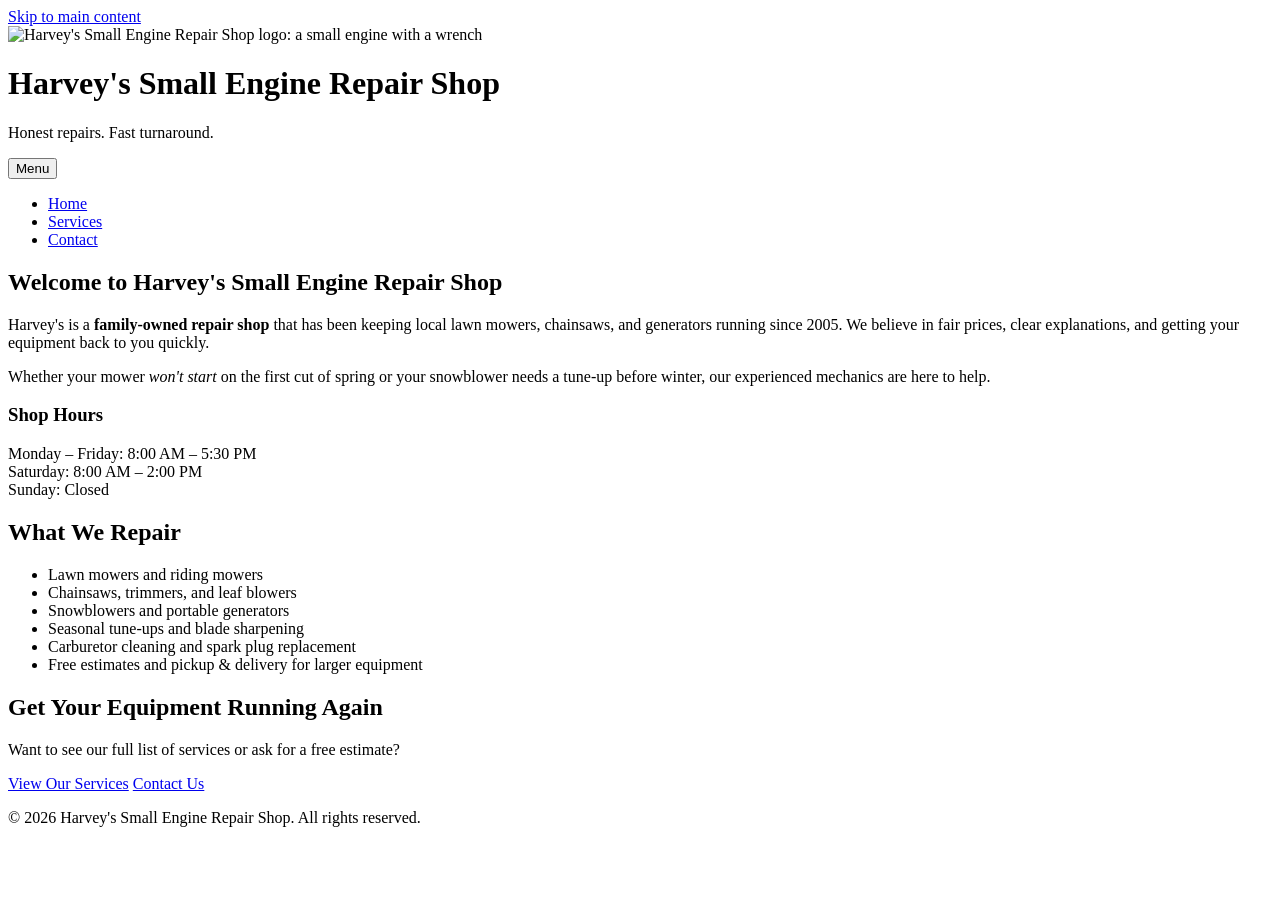
==== index.html @ 812dff40 "Add website pages and styling" ====
<!DOCTYPE html>
<html lang="en">
<head>
  <meta charset="UTF-8">
  <meta name="viewport" content="width=device-width, initial-scale=1.0">
  <title>Home | Harvey's Small Engine Repair Shop</title>
  <link rel="stylesheet" href="CSS/styles.css">
</head>
<body>
  <a class="skip-link" href="#main">Skip to main content</a>

  <header class="site-header">
    <img class="logo" src="images/logo.svg" alt="Harvey's Small Engine Repair Shop logo: a small engine with a wrench" width="120" height="120">
    <h1>Harvey's Small Engine Repair Shop</h1>
    <p class="tagline">Honest repairs. Fast turnaround.</p>
  </header>

  <nav class="nav-menu" aria-label="Main navigation">
    <button class="nav-toggle" type="button" aria-expanded="false" aria-controls="nav-list">Menu</button>
    <ul class="nav-list" id="nav-list">
      <li><a class="nav-link" href="index.html" aria-current="page" aria-label="Home page">Home</a></li>
      <li><a class="nav-link" href="services.html" aria-label="Services page">Services</a></li>
      <li><a class="nav-link" href="contact.html" aria-label="Contact page">Contact</a></li>
    </ul>
  </nav>

  <main class="container" id="main">
    <section class="section">
      <h2>Welcome to Harvey's Small Engine Repair Shop</h2>
      <p>
        Harvey's is a <strong>family-owned repair shop</strong> that has been keeping local
        lawn mowers, chainsaws, and generators running since 2005. We believe in fair prices,
        clear explanations, and getting your equipment back to you quickly.
      </p>
      <p>
        Whether your mower <em>won't start</em> on the first cut of spring or your snowblower
        needs a tune-up before winter, our experienced mechanics are here to help.
      </p>
      <h3>Shop Hours</h3>
      <p>Monday &ndash; Friday: 8:00 AM &ndash; 5:30 PM<br>
         Saturday: 8:00 AM &ndash; 2:00 PM<br>
         Sunday: Closed</p>
    </section>

    <section class="section">
      <h2>What We Repair</h2>
      <ul class="service-list">
        <li>Lawn mowers and riding mowers</li>
        <li>Chainsaws, trimmers, and leaf blowers</li>
        <li>Snowblowers and portable generators</li>
        <li>Seasonal tune-ups and blade sharpening</li>
        <li>Carburetor cleaning and spark plug replacement</li>
        <li>Free estimates and pickup &amp; delivery for larger equipment</li>
      </ul>
    </section>

    <section class="section">
      <h2>Get Your Equipment Running Again</h2>
      <p>Want to see our full list of services or ask for a free estimate?</p>
      <p>
        <a class="button" href="services.html">View Our Services</a>
        <a class="button" href="contact.html">Contact Us</a>
      </p>
    </section>
  </main>

  <footer class="site-footer">
    <p>&copy; 2026 Harvey's Small Engine Repair Shop. All rights reserved.</p>
  </footer>

  <script src="JS/nav.js"></script>
</body>
</html>
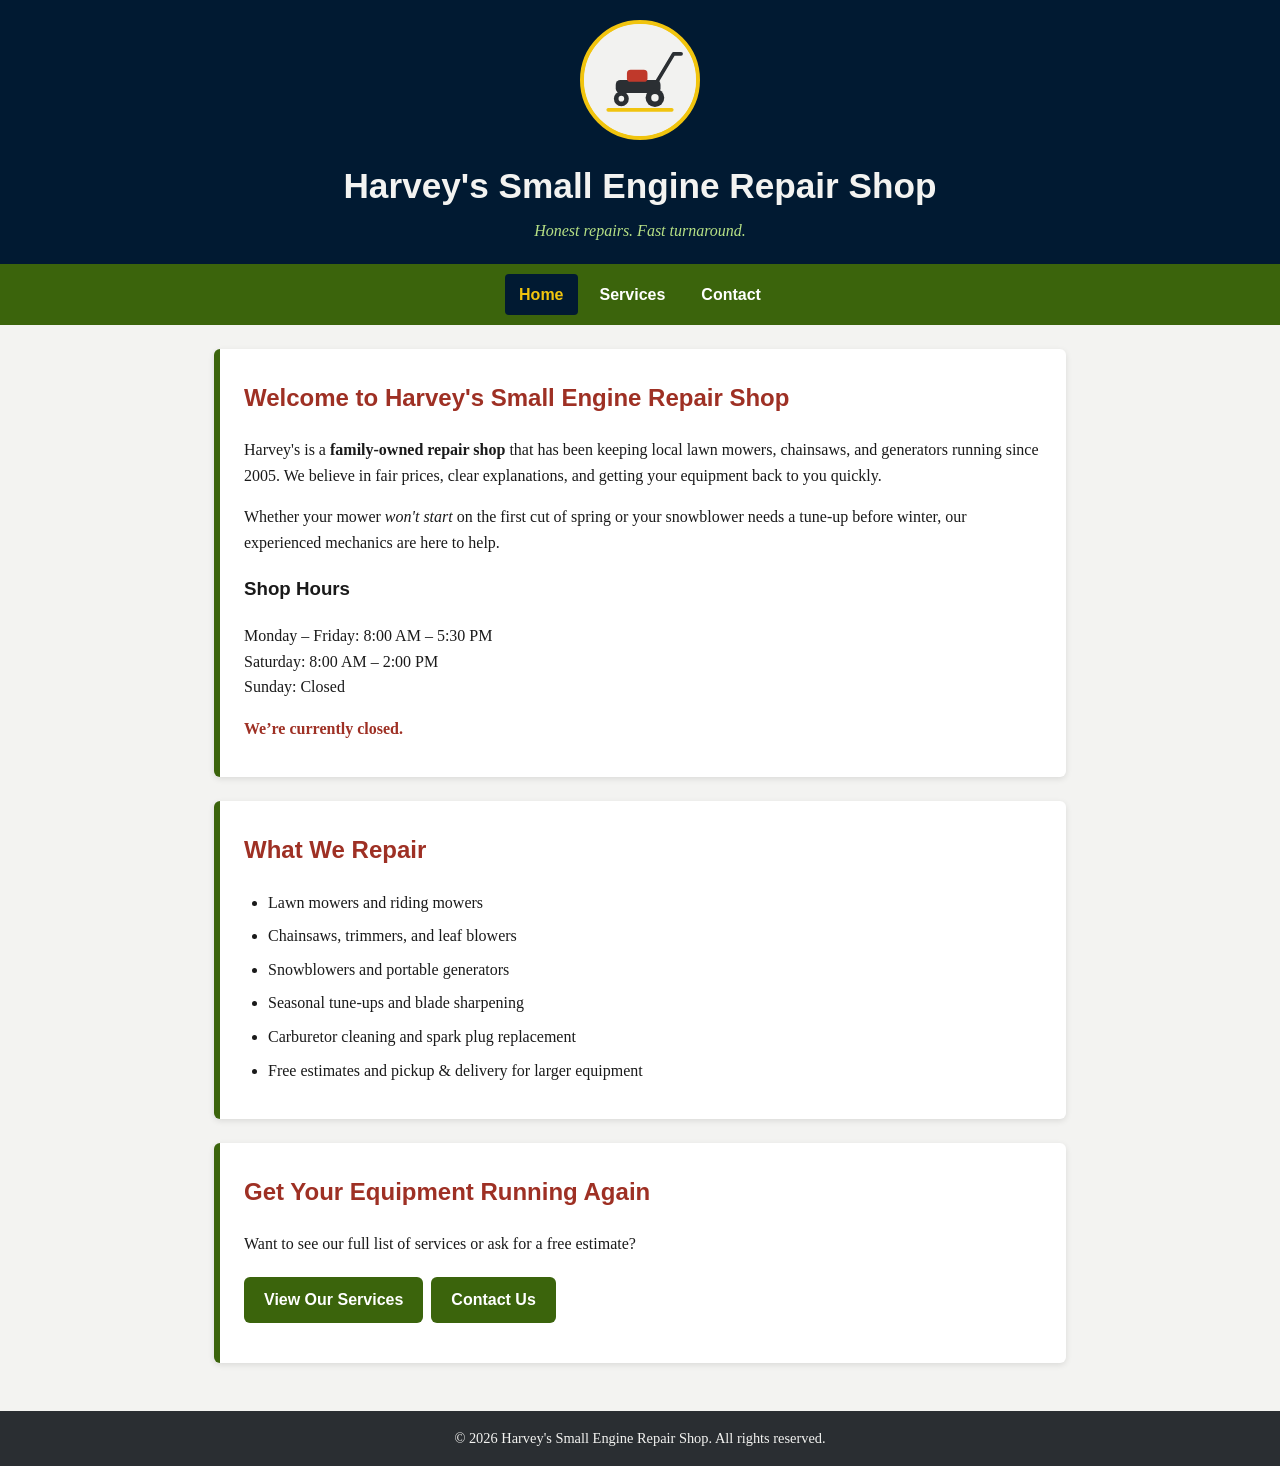
==== commit 2c9fa5e2: "Add files via upload" ====
--- a/index.html
+++ b/index.html
@@ -40,6 +40,7 @@
       <p>Monday &ndash; Friday: 8:00 AM &ndash; 5:30 PM<br>
          Saturday: 8:00 AM &ndash; 2:00 PM<br>
          Sunday: Closed</p>
+      <p class="open-status" id="open-status" aria-live="polite"></p>
     </section>
 
     <section class="section">
@@ -65,9 +66,10 @@
   </main>
 
   <footer class="site-footer">
-    <p>&copy; 2026 Harvey's Small Engine Repair Shop. All rights reserved.</p>
+    <p>&copy; <span id="year">2026</span> Harvey's Small Engine Repair Shop. All rights reserved.</p>
   </footer>
 
   <script src="JS/nav.js"></script>
+  <script src="JS/site.js"></script>
 </body>
 </html>
--- a/CSS/styles.css
+++ b/CSS/styles.css
@@ -0,0 +1,336 @@
+/* Harvey's Small Engine Repair Shop - shared stylesheet
+   Mobile-first; layout enhanced at wider breakpoints. */
+
+:root {
+  --bg: hsl(60, 7%, 95%);
+  --text: hsl(0, 0%, 10%);
+  --navy: hsl(209, 96%, 10%);
+  --green: hsl(88, 79%, 22%);       /* dark enough for 4.5:1+ contrast with white text */
+  --green-light: hsl(88, 60%, 70%);
+  --red: hsl(6, 63%, 38%);
+  --gold: hsl(48, 89%, 50%);
+  --charcoal: hsl(210, 9%, 18%);
+  --white: hsl(0, 0%, 100%);
+}
+
+*, *::before, *::after { box-sizing: border-box; }
+
+body {
+  margin: 0;
+  font-family: Georgia, "Times New Roman", serif;
+  background-color: var(--bg);
+  color: var(--text);
+  line-height: 1.6;
+}
+
+h1, h2, h3 { font-family: "Trebuchet MS", Arial, sans-serif; }
+
+a { color: hsl(114, 92%, 16%); }
+
+img { max-width: 100%; height: auto; }
+
+/* Visible keyboard focus */
+a:focus-visible, button:focus-visible, input:focus-visible,
+select:focus-visible, textarea:focus-visible {
+  outline: 3px solid var(--gold);
+  outline-offset: 2px;
+}
+
+/* Skip link for keyboard and screen-reader users */
+.skip-link {
+  position: absolute;
+  left: -999px;
+  top: 0;
+  background: var(--gold);
+  color: var(--text);
+  padding: 8px 14px;
+  z-index: 100;
+}
+.skip-link:focus { left: 0; }
+
+/* Text available to screen readers only */
+.visually-note {
+  position: absolute;
+  width: 1px;
+  height: 1px;
+  overflow: hidden;
+  clip: rect(0 0 0 0);
+  white-space: nowrap;
+}
+
+/* ---------- Header ---------- */
+.site-header {
+  background-color: var(--navy);
+  color: var(--bg);
+  padding: 20px;
+  text-align: center;
+}
+
+.logo {
+  width: 120px;
+  height: 120px;
+  border-radius: 50%;
+  border: 4px solid var(--gold);
+  background-color: var(--bg);
+}
+
+.site-header h1 { margin: 10px 0 0; font-size: 1.7rem; }
+
+.tagline {
+  margin: 4px 0 0;
+  font-style: italic;
+  color: var(--green-light);
+}
+
+/* ---------- Navigation ---------- */
+.nav-menu { background-color: var(--green); }
+
+.nav-toggle {
+  display: block;
+  width: 100%;
+  padding: 14px;
+  background: var(--green);
+  color: var(--white);
+  border: 0;
+  font-family: "Trebuchet MS", Arial, sans-serif;
+  font-size: 1.1rem;
+  font-weight: bold;
+  cursor: pointer;
+}
+
+.nav-list {
+  list-style: none;
+  margin: 0;
+  padding: 0;
+  display: none;            /* collapsed on mobile */
+}
+.nav-list.is-open { display: block; }
+
+.nav-link {
+  display: block;
+  padding: 14px 20px;
+  color: var(--white);
+  text-decoration: none;
+  font-family: "Trebuchet MS", Arial, sans-serif;
+  font-weight: bold;
+  border-top: 1px solid hsla(0, 0%, 100%, 0.25);
+}
+
+.nav-link:hover { background-color: var(--charcoal); color: var(--white); }
+
+.nav-link[aria-current="page"] {
+  background-color: var(--navy);
+  color: var(--gold);
+}
+
+/* ---------- Layout ---------- */
+.container { max-width: 900px; margin: 0 auto; padding: 16px; }
+
+.section {
+  background-color: var(--white);
+  border-left: 6px solid var(--green);
+  border-radius: 6px;
+  padding: 10px 20px 20px;
+  margin-bottom: 24px;
+  box-shadow: 0 2px 6px rgba(0, 0, 0, 0.1);
+}
+
+.section h2 { color: var(--red); }
+
+.service-list { padding-left: 24px; }
+.service-list li { margin-bottom: 8px; }
+
+/* ---------- Buttons ---------- */
+.button {
+  display: inline-block;
+  background-color: var(--green);
+  color: var(--white);
+  padding: 10px 20px;
+  margin: 4px 4px 4px 0;
+  border: 0;
+  border-radius: 6px;
+  text-decoration: none;
+  font-family: "Trebuchet MS", Arial, sans-serif;
+  font-size: 1rem;
+  font-weight: bold;
+  cursor: pointer;
+}
+.button:hover { background-color: var(--red); }
+
+/* ---------- Services page ---------- */
+.service-grid { display: grid; grid-template-columns: 1fr; gap: 16px; }
+
+.service-card {
+  background: var(--bg);
+  border: 1px solid hsl(0, 0%, 80%);
+  border-radius: 6px;
+  padding: 4px 16px 12px;
+}
+.service-card h3 { color: var(--navy); }
+.price { font-weight: bold; color: var(--red); }
+
+.table-wrap { overflow-x: auto; }
+table { border-collapse: collapse; width: 100%; }
+caption { text-align: left; font-weight: bold; padding-bottom: 8px; }
+th, td { border: 1px solid hsl(0, 0%, 70%); padding: 8px 12px; text-align: left; }
+thead th { background: var(--navy); color: var(--white); }
+
+/* ---------- Contact form ---------- */
+.form-row { margin-bottom: 16px; }
+
+label { display: block; font-weight: bold; margin-bottom: 4px; }
+
+input[type="text"], input[type="email"], input[type="tel"],
+select, textarea {
+  width: 100%;
+  padding: 10px;
+  font: inherit;
+  border: 2px solid hsl(0, 0%, 40%);
+  border-radius: 4px;
+  background: var(--white);
+  color: var(--text);
+}
+
+fieldset { border: 1px solid hsl(0, 0%, 60%); border-radius: 4px; margin: 0 0 16px; }
+legend { font-weight: bold; padding: 0 6px; }
+.radio-option { display: block; font-weight: normal; margin: 6px 0; }
+.required-mark { color: var(--red); }
+.hint { font-size: 0.9rem; margin: 2px 0 0; }
+
+/* ---------- Footer ---------- */
+.site-footer {
+  background-color: var(--charcoal);
+  color: var(--bg);
+  text-align: center;
+  padding: 16px;
+  font-size: 0.9rem;
+}
+.site-footer p { margin: 0; }
+.site-footer a { color: var(--green-light); }
+
+/* ---------- Tablet and desktop layout (min-width 768px) ---------- */
+@media (min-width: 768px) {
+  .site-header h1 { font-size: 2.2rem; }
+
+  .nav-toggle { display: none; }
+
+  .nav-list {
+    display: flex;
+    justify-content: center;
+    gap: 8px;
+    padding: 10px 0;
+  }
+
+  .nav-link {
+    border-top: 0;
+    padding: 8px 14px;
+    border-radius: 4px;
+  }
+
+  .container { padding: 24px; }
+  .section { padding: 10px 24px 20px; }
+  .service-grid { grid-template-columns: repeat(2, 1fr); }
+}
+
+/* ---------- Gallery (JS/gallery.js) ---------- */
+.gallery-figure { margin: 0 0 12px; }
+.gallery-image {
+  display: block;
+  width: 100%;
+  max-width: 600px;
+  margin: 0 auto;
+  border: 2px solid hsl(0, 0%, 70%);
+  border-radius: 6px;
+  background: var(--bg);
+}
+.gallery-caption { text-align: center; font-style: italic; margin-top: 8px; }
+.gallery-controls {
+  display: flex;
+  align-items: center;
+  justify-content: center;
+  flex-wrap: wrap;
+  gap: 8px 16px;
+  margin-bottom: 12px;
+}
+.gallery-counter { font-weight: bold; margin: 0; min-width: 8rem; text-align: center; }
+.gallery-thumbs {
+  list-style: none;
+  display: flex;
+  flex-wrap: wrap;
+  justify-content: center;
+  gap: 8px;
+  margin: 0;
+  padding: 0;
+}
+/* Controls only make sense with JavaScript; hide them until it runs. */
+.gallery:not(.is-ready) .gallery-controls,
+.gallery:not(.is-ready) .gallery-thumbs,
+.gallery:not(.is-ready) .hint { display: none; }
+.gallery-thumb {
+  padding: 0;
+  border: 3px solid transparent;
+  border-radius: 6px;
+  background: none;
+  cursor: pointer;
+  line-height: 0;
+}
+.gallery-thumb img { border-radius: 3px; }
+.gallery-thumb:hover { border-color: hsl(0, 0%, 50%); }
+.gallery-thumb.is-active { border-color: var(--green); }
+
+/* ---------- FAQ accordion (JS/faq.js) ---------- */
+.faq-list { margin-top: 12px; }
+.faq-heading { margin: 0; }
+.faq-question {
+  display: flex;
+  justify-content: space-between;
+  align-items: center;
+  width: 100%;
+  padding: 14px 16px;
+  margin-top: 8px;
+  border: 1px solid hsl(0, 0%, 60%);
+  border-radius: 6px;
+  background: var(--bg);
+  color: var(--text);
+  font: bold 1rem "Trebuchet MS", Arial, sans-serif;
+  text-align: left;
+  cursor: pointer;
+}
+.faq-question::after { content: "+"; font-size: 1.4rem; margin-left: 12px; }
+.faq-question.is-open { background: var(--navy); color: var(--white); }
+.faq-question.is-open::after { content: "\2212"; }
+.faq-question:hover { border-color: var(--green); }
+.faq-answer { padding: 4px 16px 8px; border-left: 4px solid var(--green); margin: 4px 0 0; }
+
+/* ---------- Form feedback (JS/form.js) ---------- */
+.error-message { color: hsl(0, 70%, 35%); font-weight: bold; font-size: 0.95rem; margin: 4px 0 0; }
+.error-message::before { content: "\26A0\FE0E  "; }
+input.has-error, select.has-error, textarea.has-error {
+  border-color: hsl(0, 70%, 35%);
+  background: hsl(0, 100%, 98%);
+}
+.error-summary {
+  border: 3px solid hsl(0, 70%, 35%);
+  border-radius: 6px;
+  background: hsl(0, 100%, 97%);
+  padding: 4px 16px 8px;
+  margin-bottom: 16px;
+}
+.error-summary h3 { color: hsl(0, 70%, 35%); }
+.confirmation {
+  border: 3px solid var(--green);
+  border-radius: 6px;
+  background: hsl(88, 40%, 95%);
+  padding: 4px 16px 16px;
+}
+.error-summary[hidden], .confirmation[hidden], .error-message[hidden], form[hidden],
+.button[hidden] { display: none; }
+
+/* ---------- Open / closed badge (JS/site.js) ---------- */
+.open-status { font-weight: bold; }
+.is-open-now { color: hsl(120, 60%, 22%); }
+.is-closed-now { color: var(--red); }
+
+@media (prefers-reduced-motion: reduce) {
+  * { transition: none !important; animation: none !important; }
+}
